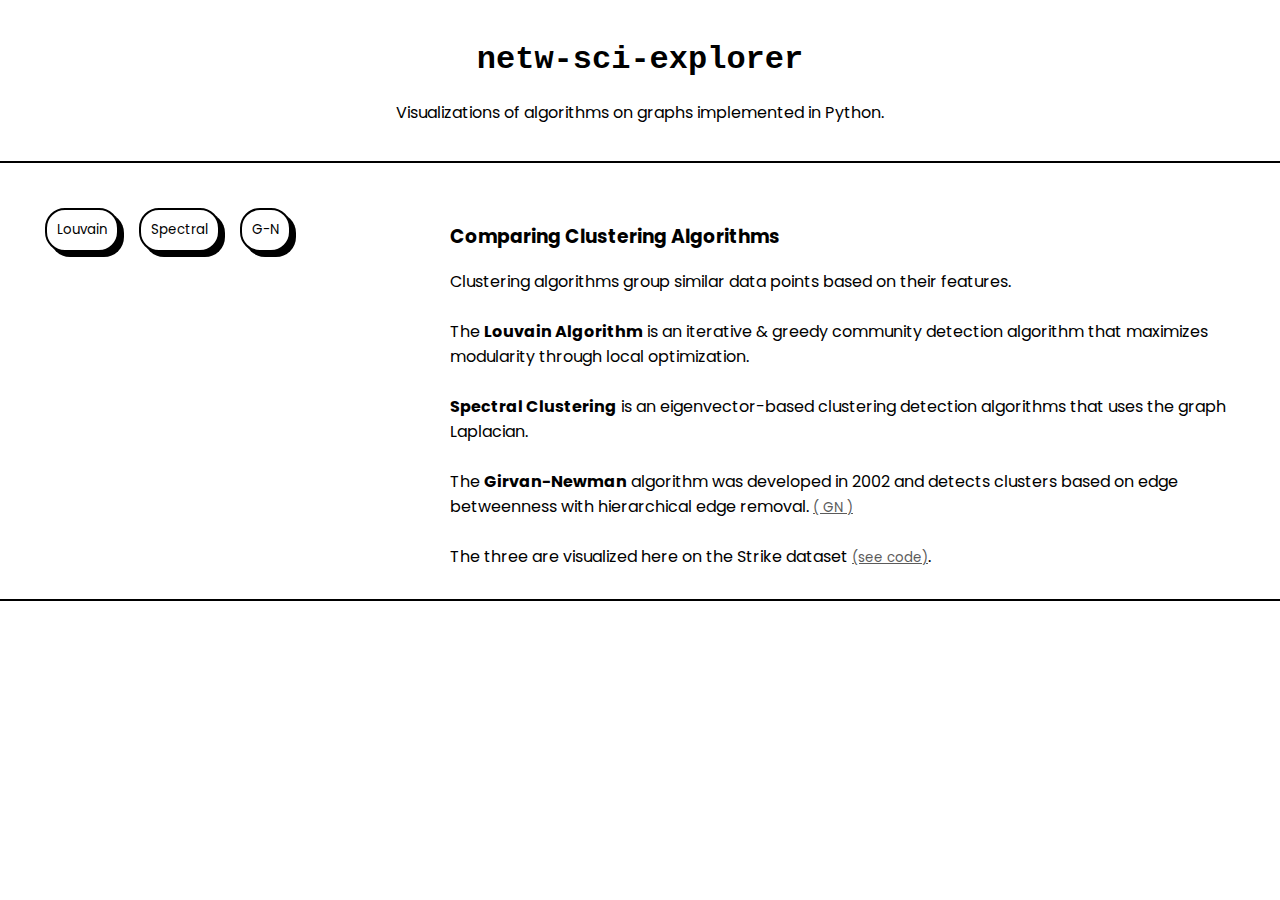
==== index.html @ 05a736d2 "typos" ====
<!DOCTYPE html>
<html lang="en">
<head>
    <meta charset="UTF-8">
    <meta name="viewport" content="width=device-width, initial-scale=1.0">
    <title>netw-sci</title>
    <link rel="stylesheet" href="./style.css">

    <!-- fonts -->
    <link rel="preconnect" href="https://fonts.googleapis.com">
    <link rel="preconnect" href="https://fonts.gstatic.com" crossorigin>
    <link href="https://fonts.googleapis.com/css2?family=Lexend+Deca:wght@100..900&family=Poppins:ital,wght@0,100;0,200;0,300;0,400;0,500;0,600;0,700;0,800;0,900;1,100;1,200;1,300;1,400;1,500;1,600;1,700;1,800;1,900&display=swap" rel="stylesheet">

    <script src="https://d3js.org/d3.v7.min.js"></script>
    
</head>
<body>
    <div class="header">
        <h1>netw-sci-explorer</h1>
        <p>Visualizations of algorithms on graphs implemented in Python.</p>
    </div>

    <div class="container">
        <div class="column">

            <div id="graph-container"></div>

            <div class="button-section">
                <button class="algo" data-algo="louvain">
                    Louvain
                </button>

                <button class="algo" data-algo="spectral">
                    Spectral
                </button>

                <button class="algo" data-algo="girvan">
                    G-N
                </button>

            </div>
        </div>

        <div class="column">
            <h3>Comparing Clustering Algorithms</h3>



            Clustering algorithms group similar data points
            based on their features. 

            <br>
            <br>

            The <b>Louvain Algorithm</b> is an iterative & greedy
            community detection algorithm that maximizes modularity through local optimization. 

            <br><br>
            <b>Spectral Clustering</b> is an eigenvector-based clustering 
            detection algorithms that uses the graph Laplacian. 

            <br><br> 
            The <b>Girvan-Newman</b> algorithm was developed in 2002 and detects 
            clusters based on edge betweenness with hierarchical edge removal. <a href="https://www.pnas.org/doi/full/10.1073/pnas.122653799">( GN )</a>
            
            <br><br>
            The three are visualized here on the Strike dataset  <a href="https://github.com/ekmpa/Network-Science/tree/main">(see code)</a>.
        </div>
        
    </div>

    <script src="script.js"></script>
    
</body>

</html>
---- style.css ----
* {
    font-family: "Poppins", sans-serif;
}

a {
    color: rgb(91, 91, 91);
    font-size: smaller;
}

body {
    margin: 0;
    padding: 0;
}

.header {
    border-bottom: 2px solid;
    padding: 20px;
    text-align: center;
}

.header h1 {
    font-family: 'Courier New', Courier, monospace;
}

.container {
    margin-top: 10px;
    border-bottom: 2px solid;
    display: flex;
    flex-wrap: wrap;
    padding: 20px;
}

.column {
    /*flex: 1;*/
    padding: 10px;
}

.column:first-child {
    flex: 1; 
}

.column:last-child {
    flex: 2;  
}

.column img {
    max-width: 100%;
    height: auto;
}

.button-section {
    display: flex;
    flex-direction: row;
    align-items: center;
    text-align: center;
    flex-wrap: wrap;
    padding: 5px;
    
}

.algo {
    padding: 10px;
    border: 2px solid;
    border-radius: 20px;
    background-color: white;
    box-shadow: 5px 5px;
    margin-right: 10px;
    margin-left: 10px;
    cursor: pointer;
    transition: all 0.2s ease-in-out;
}

.algo:hover {
    background-color: #f0f0f0;
}

.algo.active {
    background-color: black;
    border: 5px double;
    color: white;
}

@media (max-width: 768px) {
    .container {
        flex-direction: column;
    }
}
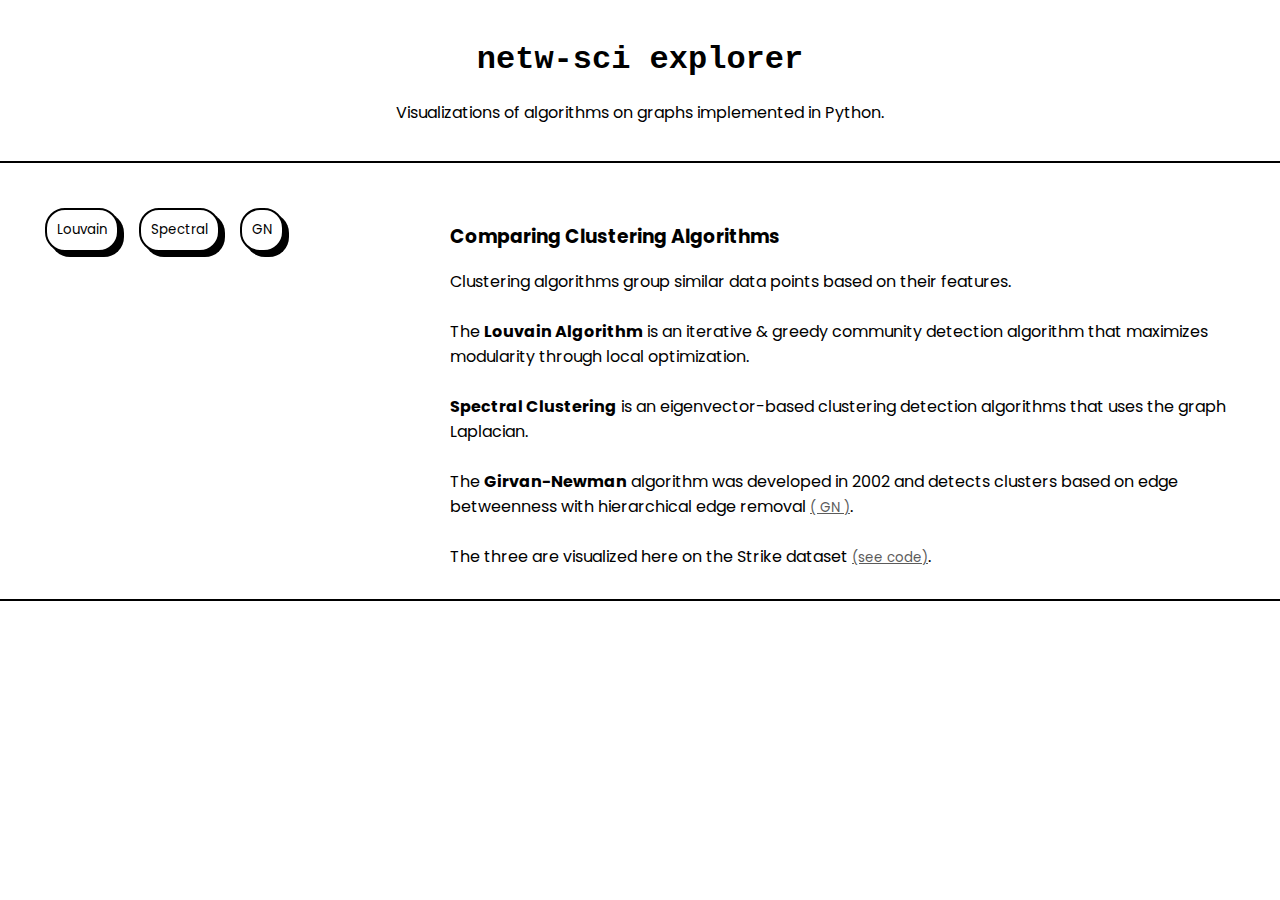
==== commit 38082f3c: "Typos" ====
--- a/index.html
+++ b/index.html
@@ -16,7 +16,7 @@
 </head>
 <body>
     <div class="header">
-        <h1>netw-sci-explorer</h1>
+        <h1>netw-sci explorer</h1>
         <p>Visualizations of algorithms on graphs implemented in Python.</p>
     </div>
 
@@ -35,7 +35,7 @@
                 </button>
 
                 <button class="algo" data-algo="girvan">
-                    G-N
+                    GN
                 </button>
 
             </div>
@@ -61,7 +61,7 @@
 
             <br><br> 
             The <b>Girvan-Newman</b> algorithm was developed in 2002 and detects 
-            clusters based on edge betweenness with hierarchical edge removal. <a href="https://www.pnas.org/doi/full/10.1073/pnas.122653799">( GN )</a>
+            clusters based on edge betweenness with hierarchical edge removal <a href="https://www.pnas.org/doi/full/10.1073/pnas.122653799">( GN )</a>.
             
             <br><br>
             The three are visualized here on the Strike dataset  <a href="https://github.com/ekmpa/Network-Science/tree/main">(see code)</a>.
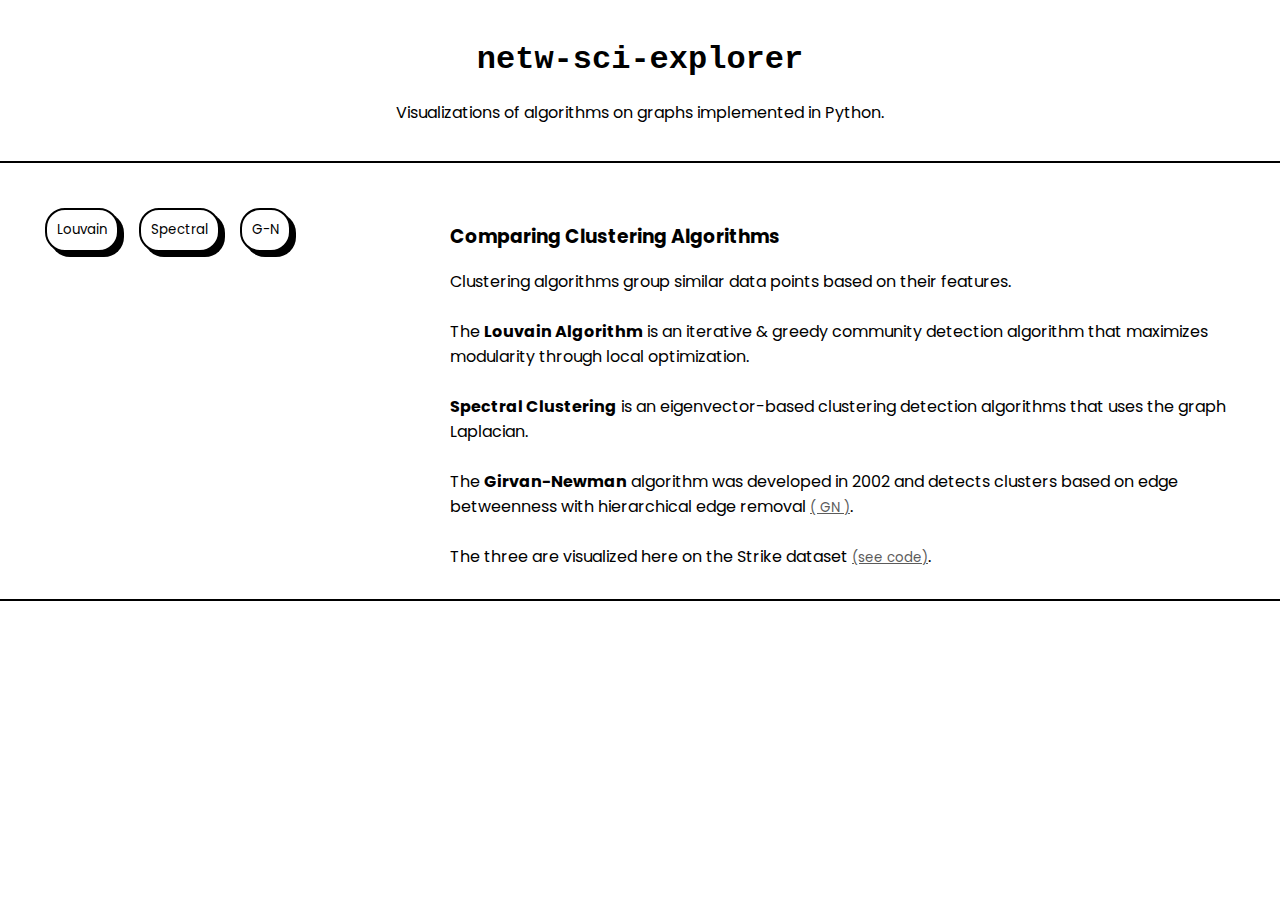
==== commit ca6cfb47: "Merge branch 'main' of https://github.com/ekmpa/Network-Science" ====
--- a/index.html
+++ b/index.html
@@ -16,7 +16,7 @@
 </head>
 <body>
     <div class="header">
-        <h1>netw-sci explorer</h1>
+        <h1>netw-sci-explorer</h1>
         <p>Visualizations of algorithms on graphs implemented in Python.</p>
     </div>
 
@@ -35,7 +35,7 @@
                 </button>
 
                 <button class="algo" data-algo="girvan">
-                    GN
+                    G-N
                 </button>
 
             </div>
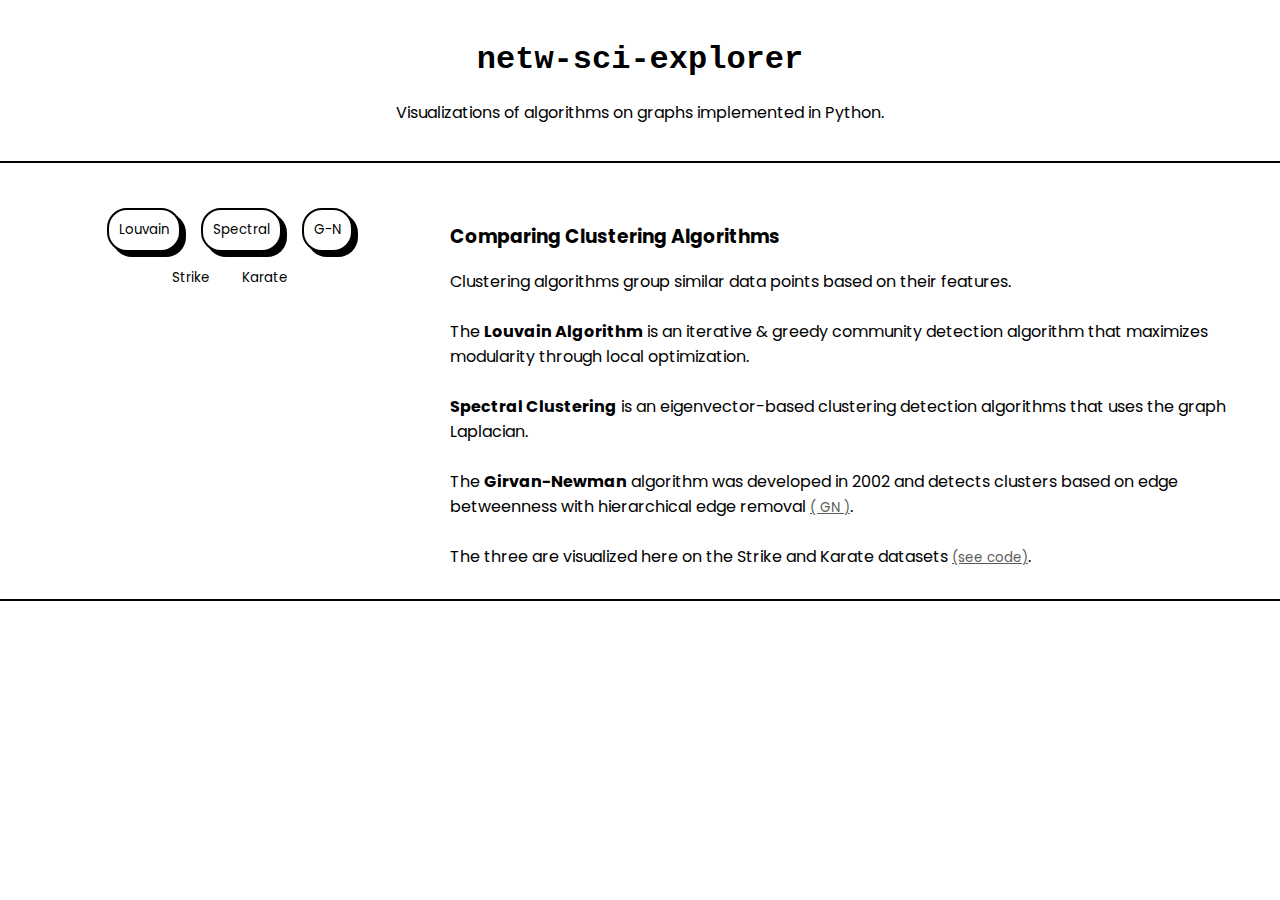
==== commit d1629824: "added karate dataset for clustering demo" ====
--- a/index.html
+++ b/index.html
@@ -25,19 +25,18 @@
 
             <div id="graph-container"></div>
 
-            <div class="button-section">
-                <button class="algo" data-algo="louvain">
-                    Louvain
-                </button>
-
-                <button class="algo" data-algo="spectral">
-                    Spectral
-                </button>
-
-                <button class="algo" data-algo="girvan">
-                    G-N
-                </button>
-
+            <div class="button-box"> 
+                
+                <div class="button-section">
+                    <button class="algo" data-algo="louvain">Louvain</button>
+                    <button class="algo" data-algo="spectral">Spectral</button>
+                    <button class="algo" data-algo="girvan">G-N</button>
+                </div>
+                
+                <div class="dataset-section">
+                    <button class="dataset" data-dataset="strike">Strike</button>
+                    <button class="dataset" data-dataset="karate">Karate</button>
+                </div>
             </div>
         </div>
 
@@ -64,7 +63,7 @@
             clusters based on edge betweenness with hierarchical edge removal <a href="https://www.pnas.org/doi/full/10.1073/pnas.122653799">( GN )</a>.
             
             <br><br>
-            The three are visualized here on the Strike dataset  <a href="https://github.com/ekmpa/Network-Science/tree/main">(see code)</a>.
+            The three are visualized here on the Strike and Karate datasets  <a href="https://github.com/ekmpa/Network-Science/tree/main">(see code)</a>.
         </div>
         
     </div>
--- a/style.css
+++ b/style.css
@@ -56,7 +56,12 @@
     text-align: center;
     flex-wrap: wrap;
     padding: 5px;
-    
+}
+
+.button-box { 
+    display: flex;
+    flex-direction: column;
+    align-items: center;
 }
 
 .algo {
@@ -86,3 +91,26 @@
         flex-direction: column;
     }
 }
+
+.dataset-section { 
+    display: flex;
+    margin-top: 10px;
+}
+
+.dataset {
+    border: 0px;
+    background-color: white;
+    margin-right: 10px;
+    margin-left: 10px;
+    cursor: pointer;
+    transition: all 0.2s ease-in-out;
+}
+
+.dataset:hover {
+    background-color: #f0f0f0;
+}
+
+.dataset.active {
+    background-color: black;
+    color: white;
+}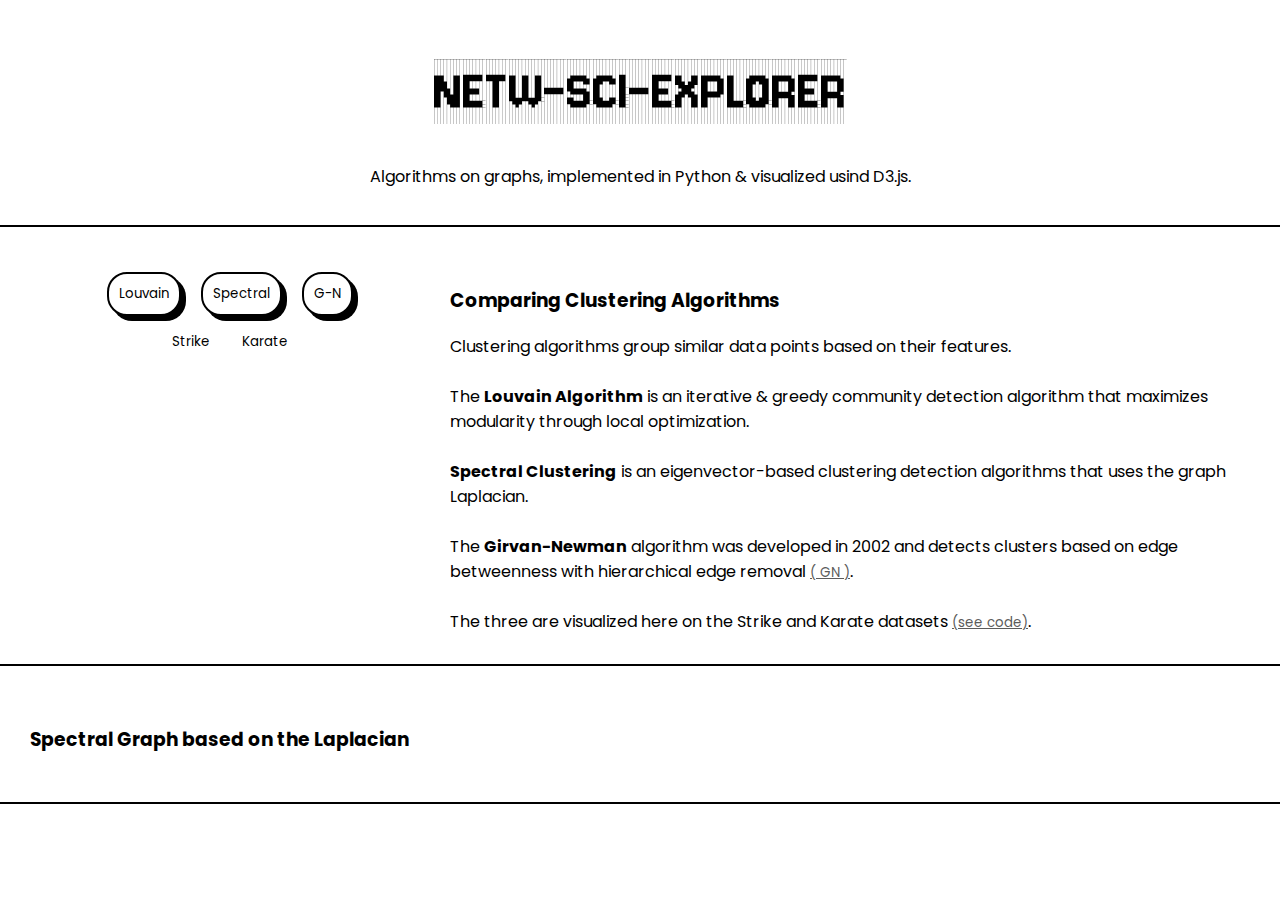
==== commit 2e7b3249: "Added spectral/laplacian section, changed title appearance" ====
--- a/index.html
+++ b/index.html
@@ -10,14 +10,14 @@
     <link rel="preconnect" href="https://fonts.googleapis.com">
     <link rel="preconnect" href="https://fonts.gstatic.com" crossorigin>
     <link href="https://fonts.googleapis.com/css2?family=Lexend+Deca:wght@100..900&family=Poppins:ital,wght@0,100;0,200;0,300;0,400;0,500;0,600;0,700;0,800;0,900;1,100;1,200;1,300;1,400;1,500;1,600;1,700;1,800;1,900&display=swap" rel="stylesheet">
-
+    <link href="https://fonts.googleapis.com/css2?family=Jersey+10+Charted&display=swap" rel="stylesheet">
     <script src="https://d3js.org/d3.v7.min.js"></script>
     
 </head>
 <body>
     <div class="header">
-        <h1>netw-sci-explorer</h1>
-        <p>Visualizations of algorithms on graphs implemented in Python.</p>
+        <h1>NETW-SCI-EXPLORER</h1>
+        <p>Algorithms on graphs, implemented in Python & visualized usind D3.js.</p>
     </div>
 
     <div class="container">
@@ -68,8 +68,17 @@
         
     </div>
 
+    <div class="container">
+        <div class="column">
+            <h3>Spectral Graph based on the Laplacian</h3>
+        </div>
+        
+        <div class="column">
+            <div id="spectral-laplacian"></div>
+        </div>
+    </div>
+
     <script src="script.js"></script>
-    
 </body>
 
 </html>
--- a/style.css
+++ b/style.css
@@ -20,7 +20,9 @@
 }
 
 .header h1 {
-    font-family: 'Courier New', Courier, monospace;
+    font-family: "Jersey 10 Charted";
+    font-size: 60px;
+    font-weight: 200;
 }
 
 .container {
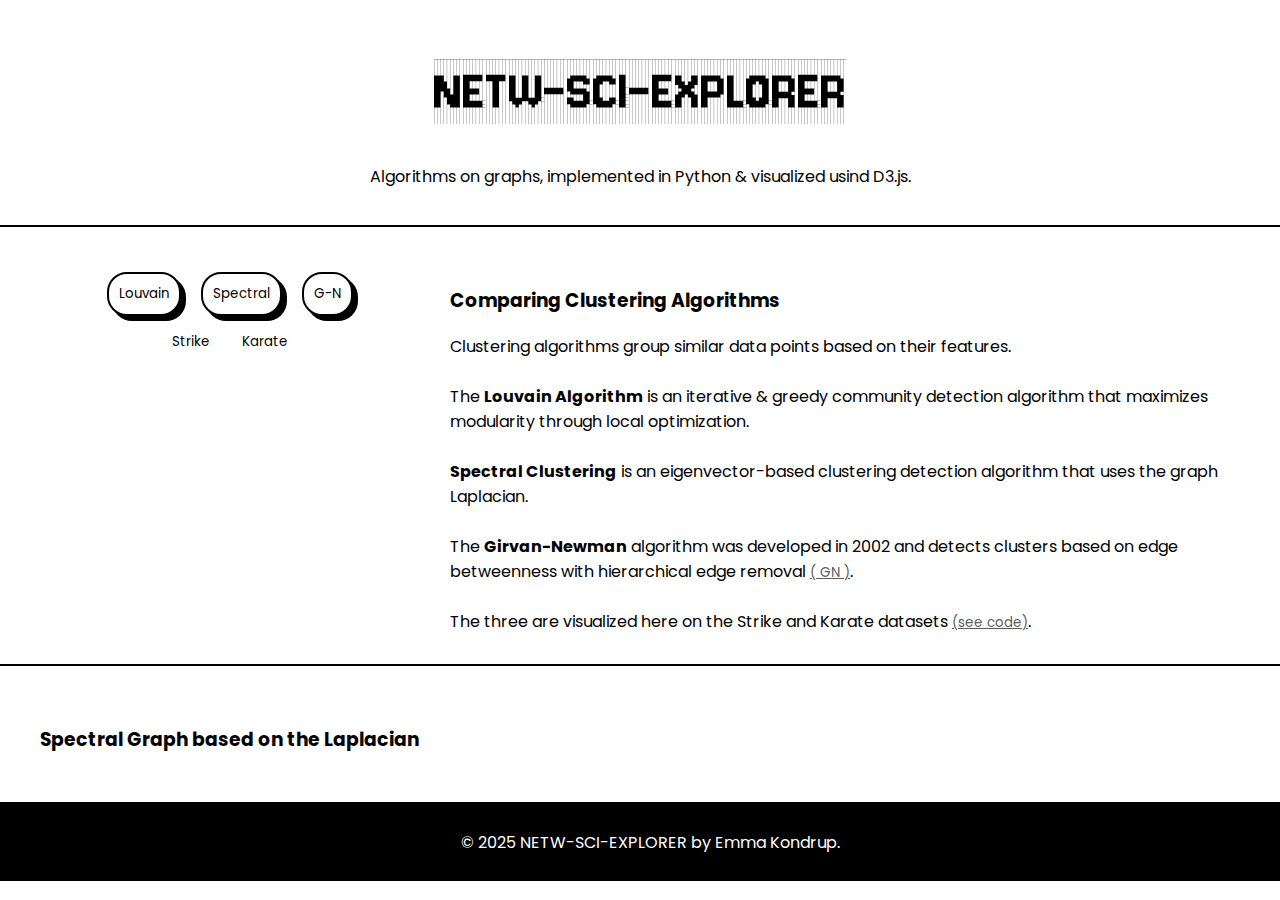
==== commit 61ef7f5e: "touch ups to spectral section and added footer" ====
--- a/index.html
+++ b/index.html
@@ -56,7 +56,7 @@
 
             <br><br>
             <b>Spectral Clustering</b> is an eigenvector-based clustering 
-            detection algorithms that uses the graph Laplacian. 
+            detection algorithm that uses the graph Laplacian. 
 
             <br><br> 
             The <b>Girvan-Newman</b> algorithm was developed in 2002 and detects 
@@ -69,7 +69,7 @@
     </div>
 
     <div class="container">
-        <div class="column">
+        <div class="column" style="padding-left: 20px">
             <h3>Spectral Graph based on the Laplacian</h3>
         </div>
         
@@ -78,6 +78,11 @@
         </div>
     </div>
 
+    <footer>
+        <p>&copy; 2025 NETW-SCI-EXPLORER by Emma Kondrup.</p>
+    </footer>
+
+
     <script src="script.js"></script>
 </body>
 
--- a/style.css
+++ b/style.css
@@ -115,4 +115,14 @@
 .dataset.active {
     background-color: black;
     color: white;
+}
+
+footer {
+    background-color: black;
+    color: white;
+    text-align: center;
+    padding: 10px;
+    position: relative;
+    bottom: 0;
+    width: 100%;
 }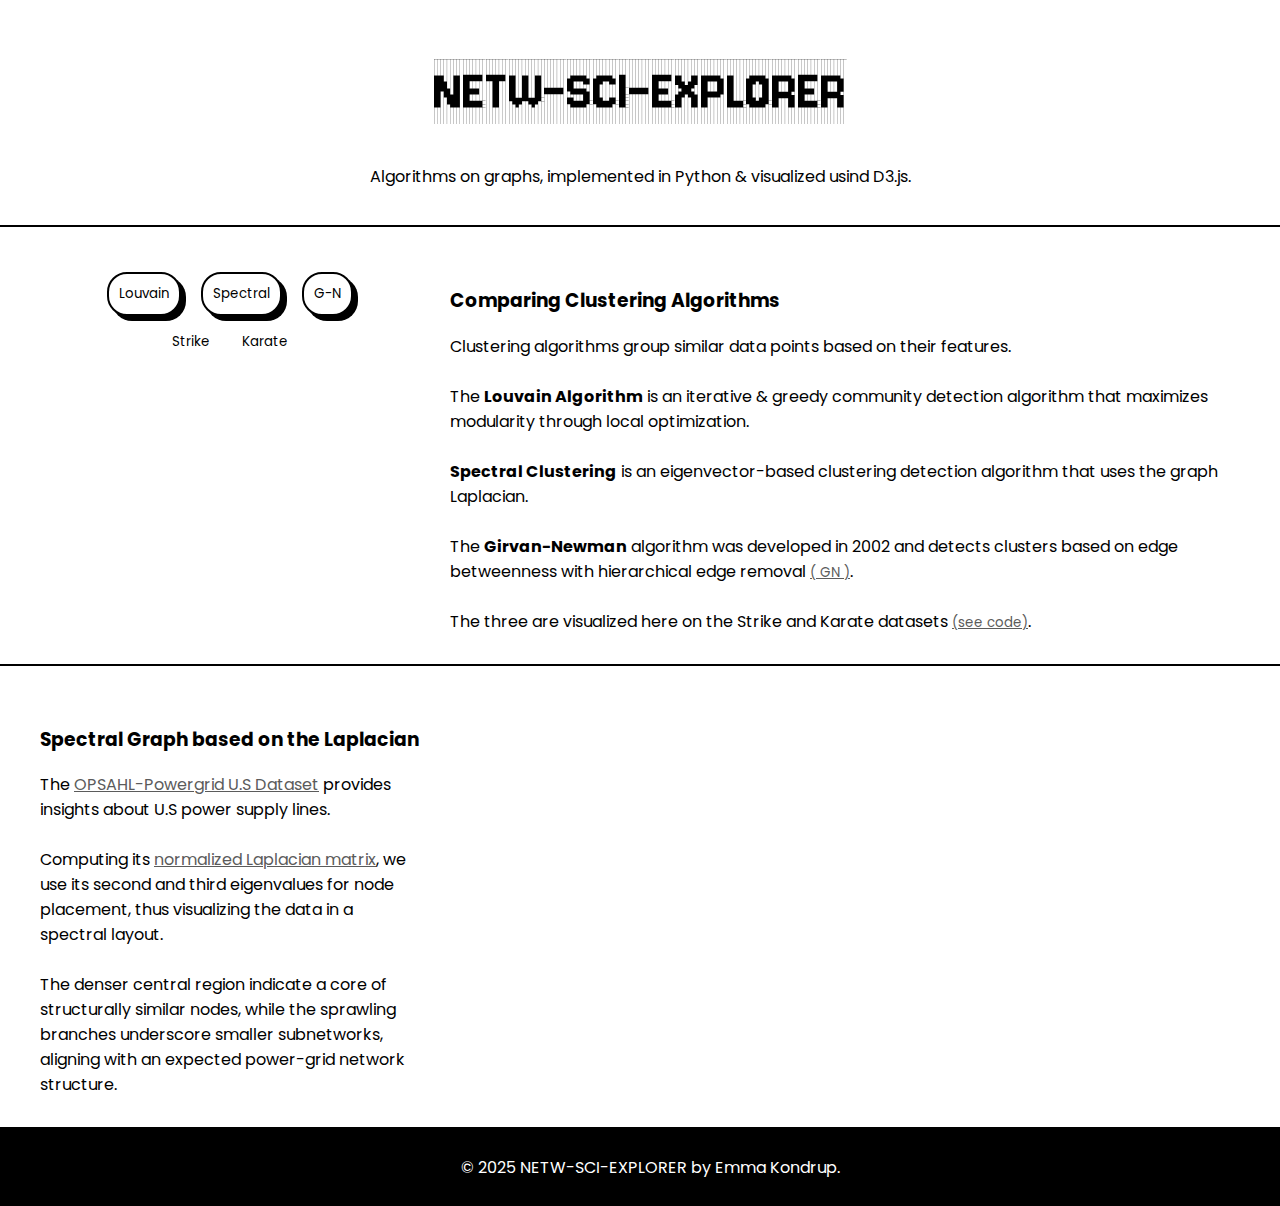
==== commit 87b83f92: "Continued spectral section" ====
--- a/index.html
+++ b/index.html
@@ -71,9 +71,22 @@
     <div class="container">
         <div class="column" style="padding-left: 20px">
             <h3>Spectral Graph based on the Laplacian</h3>
+
+            The 
+            <a href="http://konect.cc/networks/opsahl-powergrid/" style="font-size: medium;">
+                OPSAHL-Powergrid U.S Dataset</a> provides insights about  
+            U.S power supply lines. 
+
+            <br><br> 
+            Computing its <a href="https://people.orie.cornell.edu/dpw/orie6334/Fall2016/lecture7.pdf" style="font-size: medium;">
+                normalized Laplacian matrix</a>, we use its second and third 
+                eigenvalues for node placement, thus visualizing the data in a spectral layout. 
+            
+            <br><br> The denser central region indicate a core of structurally similar nodes,
+            while the sprawling branches underscore smaller subnetworks, aligning with an expected power-grid network structure. 
         </div>
         
-        <div class="column">
+        <div class="column" style="padding-left: 50px">
             <div id="spectral-laplacian"></div>
         </div>
     </div>
